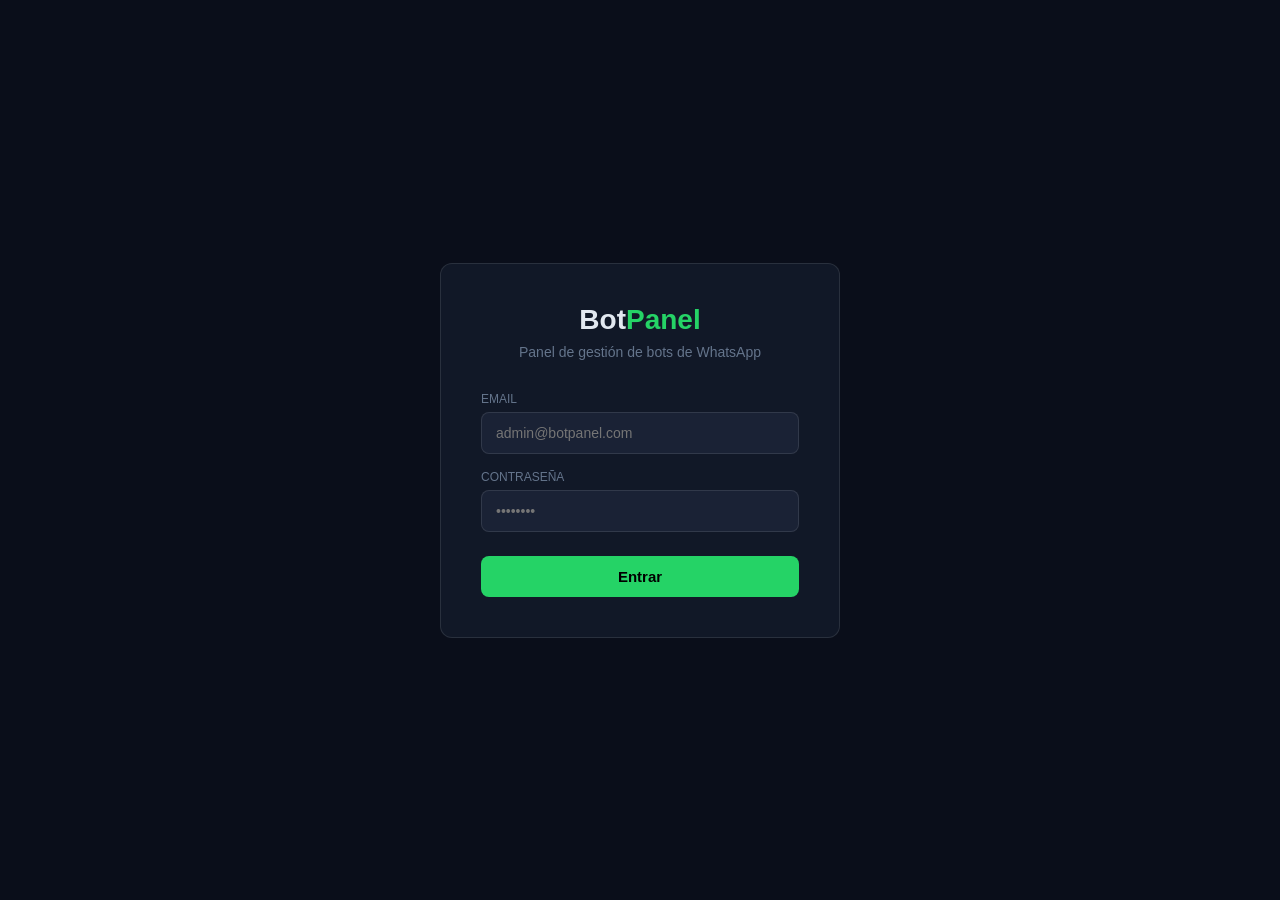
==== frontend/index.html @ 83cc696e "Renombre de archivo a index.html" ====
<!DOCTYPE html>
<html lang="es">
<head>
  <meta charset="UTF-8">
  <title>BotPanel — Login</title>
  <style>
    * { margin: 0; padding: 0; box-sizing: border-box; }

    body {
      font-family: Arial, sans-serif;
      background: #0a0e1a;
      color: #e2e8f0;
      display: flex;
      justify-content: center;
      align-items: center;
      min-height: 100vh;
    }

    .card {
      background: #111827;
      border: 1px solid rgba(255,255,255,0.1);
      border-radius: 12px;
      padding: 40px;
      width: 100%;
      max-width: 400px;
    }

    .logo {
      text-align: center;
      font-size: 28px;
      font-weight: bold;
      margin-bottom: 8px;
    }

    .logo span { color: #25d366; }

    .subtitulo {
      text-align: center;
      color: #64748b;
      font-size: 14px;
      margin-bottom: 32px;
    }

    label {
      display: block;
      font-size: 12px;
      color: #64748b;
      text-transform: uppercase;
      margin-bottom: 6px;
      margin-top: 16px;
    }

    input {
      width: 100%;
      background: #1a2235;
      border: 1px solid rgba(255,255,255,0.1);
      border-radius: 8px;
      padding: 12px 14px;
      color: #e2e8f0;
      font-size: 14px;
      outline: none;
    }

    input:focus { border-color: #25d366; }

    button {
      width: 100%;
      background: #25d366;
      color: #000;
      border: none;
      border-radius: 8px;
      padding: 12px;
      font-size: 15px;
      font-weight: bold;
      cursor: pointer;
      margin-top: 24px;
    }

    button:hover { background: #1db954; }
    button:disabled { opacity: 0.6; cursor: not-allowed; }

    .mensaje {
      margin-top: 16px;
      padding: 10px 14px;
      border-radius: 8px;
      font-size: 13px;
      display: none;
    }

    .mensaje.error {
      background: rgba(239,68,68,0.15);
      border: 1px solid rgba(239,68,68,0.3);
      color: #ef4444;
      display: block;
    }

    .mensaje.exito {
      background: rgba(37,211,102,0.15);
      border: 1px solid rgba(37,211,102,0.3);
      color: #25d366;
      display: block;
    }
  </style>
</head>
<body>

  <div class="card">
    <div class="logo">Bot<span>Panel</span></div>
    <div class="subtitulo">Panel de gestión de bots de WhatsApp</div>

    <label>Email</label>
    <input type="email" id="email" placeholder="admin@botpanel.com" />

    <label>Contraseña</label>
    <input type="password" id="password" placeholder="••••••••" />

    <button id="btnLogin" onclick="login()">Entrar</button>

    <div class="mensaje" id="mensaje"></div>
  </div>

  <script src="auth.js"></script>
  <script>
    async function login() {
      const email    = document.getElementById("email").value;
      const password = document.getElementById("password").value;

      if (!email || !password) {
        mostrarMensaje("Por favor rellena todos los campos", "error");
        return;
      }

      const btn = document.getElementById("btnLogin");
      btn.disabled = true;
      btn.textContent = "Entrando...";

      try {
        // fetch() hace la petición HTTP a nuestra API
        const respuesta = await fetch(`${API}/api/auth/login`, {
          method: "POST",
          headers: { "Content-Type": "application/json" },
          body: JSON.stringify({ email, password })
        });

        const datos = await respuesta.json();

        if (respuesta.ok) {
          // Guardamos el token en localStorage para usarlo en otras páginas
          localStorage.setItem("token", datos.token);
          localStorage.setItem("nombre", datos.nombre);
          localStorage.setItem("email", datos.email);
          localStorage.setItem("rol", datos.rol);
          localStorage.setItem("empresaId", datos.empresaId);

          mostrarMensaje("¡Bienvenido " + datos.nombre + "!", "exito");

          setTimeout(() => {
            window.location.href = "dashboard.html";
          }, 1000);

        } else {
          mostrarMensaje(datos.error || "Email o contraseña incorrectos", "error");
        }

      } catch (error) {
        mostrarMensaje("No se puede conectar con el servidor. ¿Está arrancado Spring Boot?", "error");
      }

      btn.disabled = false;
      btn.textContent = "Entrar";
    }

    function mostrarMensaje(texto, tipo) {
      const div = document.getElementById("mensaje");
      div.textContent = texto;
      div.className = "mensaje " + tipo;
    }

    document.addEventListener("keydown", (e) => {
      if (e.key === "Enter") login();
    });

    // Si ya hay sesión iniciada, vamos al dashboard directamente
    window.onload = () => {
      if (localStorage.getItem("token")) {
        window.location.href = "dashboard.html";
      }
    };
  </script>

</body>
</html>
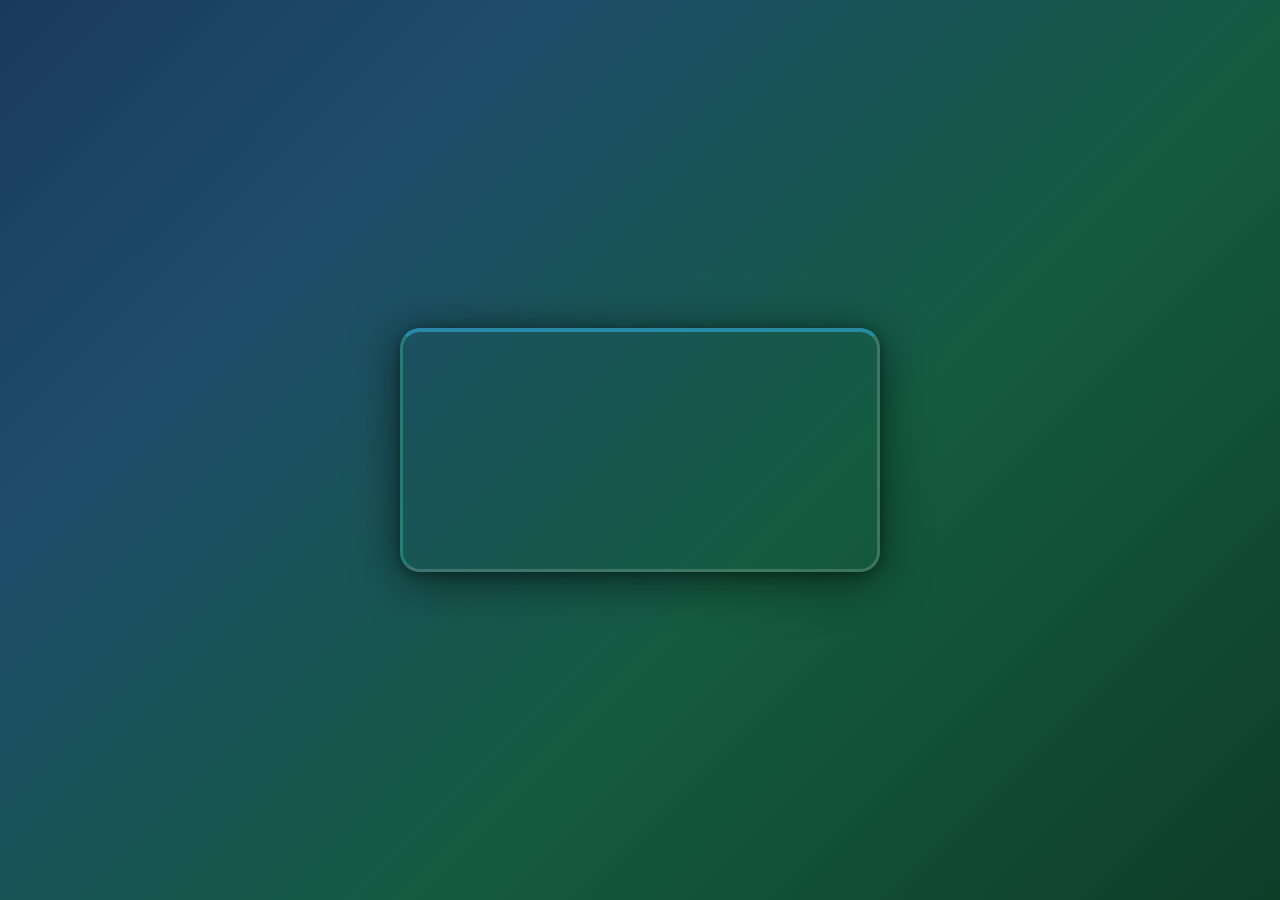
==== commit 79e587b2: "index y video" ====
--- a/frontend/index.html
+++ b/frontend/index.html
@@ -2,125 +2,78 @@
 <html lang="es">
 <head>
   <meta charset="UTF-8">
+  <meta name="viewport" content="width=device-width, initial-scale=1.0">
   <title>BotPanel — Login</title>
-  <style>
-    * { margin: 0; padding: 0; box-sizing: border-box; }
-
-    body {
-      font-family: Arial, sans-serif;
-      background: #0a0e1a;
-      color: #e2e8f0;
-      display: flex;
-      justify-content: center;
-      align-items: center;
-      min-height: 100vh;
-    }
-
-    .card {
-      background: #111827;
-      border: 1px solid rgba(255,255,255,0.1);
-      border-radius: 12px;
-      padding: 40px;
-      width: 100%;
-      max-width: 400px;
-    }
-
-    .logo {
-      text-align: center;
-      font-size: 28px;
-      font-weight: bold;
-      margin-bottom: 8px;
-    }
-
-    .logo span { color: #25d366; }
-
-    .subtitulo {
-      text-align: center;
-      color: #64748b;
-      font-size: 14px;
-      margin-bottom: 32px;
-    }
-
-    label {
-      display: block;
-      font-size: 12px;
-      color: #64748b;
-      text-transform: uppercase;
-      margin-bottom: 6px;
-      margin-top: 16px;
-    }
-
-    input {
-      width: 100%;
-      background: #1a2235;
-      border: 1px solid rgba(255,255,255,0.1);
-      border-radius: 8px;
-      padding: 12px 14px;
-      color: #e2e8f0;
-      font-size: 14px;
-      outline: none;
-    }
-
-    input:focus { border-color: #25d366; }
-
-    button {
-      width: 100%;
-      background: #25d366;
-      color: #000;
-      border: none;
-      border-radius: 8px;
-      padding: 12px;
-      font-size: 15px;
-      font-weight: bold;
-      cursor: pointer;
-      margin-top: 24px;
-    }
-
-    button:hover { background: #1db954; }
-    button:disabled { opacity: 0.6; cursor: not-allowed; }
-
-    .mensaje {
-      margin-top: 16px;
-      padding: 10px 14px;
-      border-radius: 8px;
-      font-size: 13px;
-      display: none;
-    }
-
-    .mensaje.error {
-      background: rgba(239,68,68,0.15);
-      border: 1px solid rgba(239,68,68,0.3);
-      color: #ef4444;
-      display: block;
-    }
-
-    .mensaje.exito {
-      background: rgba(37,211,102,0.15);
-      border: 1px solid rgba(37,211,102,0.3);
-      color: #25d366;
-      display: block;
-    }
-  </style>
+  <link href="https://fonts.googleapis.com/css2?family=DM+Sans:wght@300;400;500;600&family=Space+Mono:wght@400;700&display=swap" rel="stylesheet">
+  <link rel="stylesheet" href="login.css">
 </head>
 <body>
 
-  <div class="card">
-    <div class="logo">Bot<span>Panel</span></div>
-    <div class="subtitulo">Panel de gestión de bots de WhatsApp</div>
+  <!-- GLOW VERDE FONDO -->
+  <div class="glow-green"></div>
 
-    <label>Email</label>
-    <input type="email" id="email" placeholder="admin@botpanel.com" />
-
-    <label>Contraseña</label>
-    <input type="password" id="password" placeholder="••••••••" />
-
-    <button id="btnLogin" onclick="login()">Entrar</button>
-
-    <div class="mensaje" id="mensaje"></div>
+  <!-- SPLASH SCREEN -->
+  <div id="splash">
+    <video id="videoSplash" autoplay muted playsinline>
+      <source src="logovd.mp4" type="video/mp4">
+    </video>
   </div>
 
-  <script src="auth.js"></script>
+  <!-- FORMULARIO LOGIN -->
+  <div id="loginWrap" class="hidden">
+    <div class="card">
+
+      <div class="badge">
+        <div class="badge-dot"></div>
+        BOTPANEL v2.0
+      </div>
+
+      <div class="logo-wrap">
+        <img src="logo.png" alt="BotPanel logo"/>
+        <div class="logo-texto"><span class="bot">Bot</span><span class="panel">Panel</span></div>
+      </div>
+      <div class="subtitulo">Panel de gestión de bots de WhatsApp</div>
+
+      <label>Email</label>
+      <input type="email" id="email" placeholder="admin@botpanel.com" />
+
+      <label>Contraseña</label>
+      <input type="password" id="password" placeholder="••••••••" />
+
+      <button id="btnLogin" onclick="login()">Entrar</button>
+
+      <div class="mensaje" id="mensaje"></div>
+
+      <hr class="divider"/>
+      <div class="footer">BotPanel &copy; 2026 — WhatsApp Automation</div>
+
+    </div>
+  </div>
+
   <script>
+    const API = "http://localhost:8080";
+
+    const video     = document.getElementById("videoSplash");
+    const splash    = document.getElementById("splash");
+    const loginWrap = document.getElementById("loginWrap");
+
+    // Cuando termina el vídeo muestra el login
+    video.addEventListener("ended", mostrarLogin);
+
+    // Fallback: si el vídeo no carga en 6s mostramos el login igualmente
+    setTimeout(() => {
+      if (splash.style.display !== "none") mostrarLogin();
+    }, 6000);
+
+    function mostrarLogin() {
+      splash.classList.add("fadeOut");
+      setTimeout(() => {
+        splash.style.display = "none";
+        loginWrap.classList.remove("hidden");
+        loginWrap.classList.add("fadeIn");
+      }, 600);
+    }
+
     async function login() {
       const email    = document.getElementById("email").value;
       const password = document.getElementById("password").value;
@@ -131,11 +84,10 @@
       }
 
       const btn = document.getElementById("btnLogin");
-      btn.disabled = true;
+      btn.disabled    = true;
       btn.textContent = "Entrando...";
 
       try {
-        // fetch() hace la petición HTTP a nuestra API
         const respuesta = await fetch(`${API}/api/auth/login`, {
           method: "POST",
           headers: { "Content-Type": "application/json" },
@@ -145,42 +97,38 @@
         const datos = await respuesta.json();
 
         if (respuesta.ok) {
-          // Guardamos el token en localStorage para usarlo en otras páginas
-          localStorage.setItem("token", datos.token);
-          localStorage.setItem("nombre", datos.nombre);
-          localStorage.setItem("email", datos.email);
-          localStorage.setItem("rol", datos.rol);
+          localStorage.setItem("token",     datos.token);
+          localStorage.setItem("nombre",    datos.nombre);
+          localStorage.setItem("email",     datos.email);
+          localStorage.setItem("rol",       datos.rol);
           localStorage.setItem("empresaId", datos.empresaId);
 
           mostrarMensaje("¡Bienvenido " + datos.nombre + "!", "exito");
-
-          setTimeout(() => {
-            window.location.href = "dashboard.html";
-          }, 1000);
+          setTimeout(() => { window.location.href = "dashboard.html"; }, 1000);
 
         } else {
           mostrarMensaje(datos.error || "Email o contraseña incorrectos", "error");
+          btn.disabled    = false;
+          btn.textContent = "Entrar";
         }
 
       } catch (error) {
         mostrarMensaje("No se puede conectar con el servidor. ¿Está arrancado Spring Boot?", "error");
+        btn.disabled    = false;
+        btn.textContent = "Entrar";
       }
-
-      btn.disabled = false;
-      btn.textContent = "Entrar";
     }
 
     function mostrarMensaje(texto, tipo) {
-      const div = document.getElementById("mensaje");
+      const div     = document.getElementById("mensaje");
       div.textContent = texto;
-      div.className = "mensaje " + tipo;
+      div.className   = "mensaje " + tipo;
     }
 
     document.addEventListener("keydown", (e) => {
       if (e.key === "Enter") login();
     });
 
-    // Si ya hay sesión iniciada, vamos al dashboard directamente
     window.onload = () => {
       if (localStorage.getItem("token")) {
         window.location.href = "dashboard.html";
--- a/frontend/login.css
+++ b/frontend/login.css
@@ -0,0 +1,290 @@
+@import url('https://fonts.googleapis.com/css2?family=DM+Sans:wght@300;400;500;600&family=Space+Mono:wght@400;700&display=swap');
+
+@import url('https://fonts.googleapis.com/css2?family=DM+Sans:wght@300;400;500;600&family=Space+Mono:wght@400;700&display=swap');
+
+* { margin: 0; padding: 0; box-sizing: border-box; }
+
+body {
+  font-family: 'DM Sans', sans-serif;
+  background: linear-gradient(135deg, #1a3a5c 0%, #1e4d6b 25%, #145c42 60%, #0e3d28 100%);
+  color: #e2e8f0;
+  display: flex;
+  justify-content: center;
+  align-items: center;
+  min-height: 100vh;
+  position: relative;
+  overflow: hidden;
+  z-index: 1; /* 🔥 Necesario para que los glows queden detrás */
+}
+
+/* ===== FONDO: REJILLA ===== */
+body::before {
+  content: '';
+  position: fixed;
+  inset: 0;
+  background-image:
+    linear-gradient(rgba(56,189,248,0.06) 1px, transparent 1px),
+    linear-gradient(90deg, rgba(16,185,129,0.06) 1px, transparent 1px);
+  background-size: 40px 40px;
+  pointer-events: none;
+  z-index: -1; /* 🔥 Ahora está detrás del fondo */
+}
+
+/* ===== GLOW AZUL ===== */
+body::after {
+  content: '';
+  position: fixed;
+  width: 420px;
+  height: 420px;
+  border-radius: 50%;
+  background: radial-gradient(circle, rgba(56,189,248,0.18) 0%, transparent 65%);
+  top: -80px;
+  right: -80px;
+  pointer-events: none;
+  z-index: -1; /* 🔥 Ya no afecta a la card */
+}
+
+/* ===== GLOW VERDE ===== */
+.glow-green {
+  position: fixed;
+  width: 380px;
+  height: 380px;
+  border-radius: 50%;
+  background: radial-gradient(circle, rgba(52,211,153,0.18) 0%, transparent 65%);
+  bottom: -80px;
+  left: -60px;
+  pointer-events: none;
+  z-index: -1; /* 🔥 También detrás */
+}
+
+/* ===== SPLASH SCREEN ===== */
+#splash {
+  position: fixed;
+  inset: 0;
+  z-index: 9999;
+  isolation: isolate;
+  background: linear-gradient(135deg, #1a3a5c 0%, #1e4d6b 25%, #145c42 60%, #0e3d28 100%);
+  display: flex;
+  justify-content: center;
+  align-items: center;
+  transition: opacity 0.6s ease;
+}
+
+#splash video {
+  max-width: 480px;
+  width: 90%;
+  mix-blend-mode: normal;  /* ← aquí el cambio */
+  border: 3px solid rgba(255,255,255,0.18);
+  border-top: 4px solid rgba(56,189,248,0.5);
+  border-left: 3px solid rgba(52,211,153,0.35);
+  border-radius: 20px;
+  box-shadow:
+    0 8px 48px rgba(0,0,0,0.55),
+    0 2px 12px rgba(0,0,0,0.3);
+}
+
+#splash.fadeOut {
+  opacity: 0;
+  pointer-events: none;
+}
+
+/* ===== LOGIN WRAP ===== */
+#loginWrap {
+  display: flex;
+  justify-content: center;
+  align-items: center;
+  min-height: 100vh;
+  width: 100%;
+  position: relative;
+  z-index: 10; /* 🔥 Por encima de glows y rejilla */
+  isolation: isolate;
+}
+
+#loginWrap.hidden { display: none; }
+
+#loginWrap.fadeIn {
+  animation: aparecer 0.8s ease forwards;
+}
+
+@keyframes aparecer {
+  from { opacity: 0; transform: translateY(20px); }
+  to   { opacity: 1; transform: translateY(0); }
+}
+
+.card {
+  position: relative;
+  z-index: 1;
+  background: linear-gradient(160deg, #0d2a42 0%, #0a2a1f 100%);
+  border: 1px solid rgba(255,255,255,0.18);
+  border-top: 2px solid rgba(56,189,248,0.5);
+  border-left: 1px solid rgba(52,211,153,0.35);
+  border-radius: 20px;
+  padding: 40px 36px;
+  width: 100%;
+  max-width: 380px;
+  backdrop-filter: blur(6px);
+  -webkit-backdrop-filter: blur(6px);
+  box-shadow:
+    0 8px 48px rgba(0,0,0,0.55),
+    0 2px 12px rgba(0,0,0,0.3),
+    inset 0 1px 0 rgba(56,189,248,0.25),
+    inset 0 -1px 0 rgba(52,211,153,0.12);
+}
+/* ===== LOGO ===== */
+.logo-wrap {
+  display: flex;
+  flex-direction: column;
+  align-items: center;
+  margin-bottom: 8px;
+}
+
+.logo-wrap img {
+  width: 110px;
+  height: 110px;
+  object-fit: contain;
+  margin-bottom: 10px;
+  mix-blend-mode: normal;
+}
+
+.logo-texto {
+  font-size: 28px;
+  font-weight: 600;
+  letter-spacing: -0.5px;
+}
+
+.logo-texto .bot   { color: #34d399; }
+.logo-texto .panel { color: #38bdf8; }
+
+/* ===== BADGE ===== */
+.badge {
+  display: inline-flex;
+  align-items: center;
+  gap: 6px;
+  background: rgba(14,165,233,0.13);
+  border: 1px solid rgba(14,165,233,0.28);
+  border-radius: 100px;
+  padding: 4px 12px;
+  font-size: 11px;
+  color: #38bdf8;
+  letter-spacing: 0.5px;
+  font-family: 'Space Mono', monospace;
+  margin-bottom: 24px;
+}
+
+.badge-dot {
+  width: 6px;
+  height: 6px;
+  border-radius: 50%;
+  background: #34d399;
+  animation: pulse 2s infinite;
+}
+
+@keyframes pulse {
+  0%, 100% { opacity: 1; }
+  50%       { opacity: 0.3; }
+}
+
+/* ===== TEXTOS ===== */
+.subtitulo {
+  text-align: center;
+  color: #6a9e94;
+  font-size: 13px;
+  font-weight: 300;
+  margin-bottom: 32px;
+  margin-top: 4px;
+}
+
+/* ===== FORMULARIO ===== */
+label {
+  display: block;
+  font-size: 11px;
+  color: #6a9e94;
+  text-transform: uppercase;
+  letter-spacing: 1.2px;
+  font-family: 'Space Mono', monospace;
+  margin-bottom: 8px;
+  margin-top: 16px;
+}
+
+input {
+  width: 100%;
+  background: rgba(255,255,255,0.06);
+  border: 1px solid rgba(255,255,255,0.11);
+  border-radius: 10px;
+  padding: 11px 14px;
+  color: #e2e8f0;
+  font-size: 14px;
+  font-family: 'DM Sans', sans-serif;
+  outline: none;
+  transition: border-color 0.2s, background 0.2s;
+}
+
+input::placeholder { color: #4a6e68; }
+
+input:focus {
+  border-color: rgba(52,211,153,0.6);
+  background: rgba(52,211,153,0.08);
+}
+
+/* ===== BOTÓN ===== */
+button {
+  width: 100%;
+  background: linear-gradient(135deg, #0ea5e9 0%, #10b981 100%);
+  color: #fff;
+  border: none;
+  border-radius: 10px;
+  padding: 13px;
+  font-size: 14px;
+  font-weight: 500;
+  font-family: 'DM Sans', sans-serif;
+  letter-spacing: 0.3px;
+  cursor: pointer;
+  margin-top: 24px;
+  transition: opacity 0.2s, transform 0.1s, box-shadow 0.2s;
+}
+
+button:hover {
+  opacity: 0.95;
+  box-shadow: 0 0 12px rgba(56,189,248,0.25);
+}
+
+button:active   { transform: scale(0.98); }
+button:disabled { opacity: 0.4; cursor: not-allowed; }
+
+/* ===== MENSAJES ===== */
+.mensaje {
+  margin-top: 16px;
+  padding: 10px 14px;
+  border-radius: 8px;
+  font-size: 13px;
+  display: none;
+}
+
+.mensaje.error {
+  background: rgba(239,68,68,0.1);
+  border: 1px solid rgba(239,68,68,0.25);
+  color: #f87171;
+  display: block;
+}
+
+.mensaje.exito {
+  background: rgba(52,211,153,0.1);
+  border: 1px solid rgba(52,211,153,0.25);
+  color: #34d399;
+  display: block;
+}
+
+/* ===== DIVIDER + FOOTER ===== */
+.divider {
+  border: none;
+  border-top: 1px solid rgba(255,255,255,0.08);
+  margin: 28px 0 0;
+}
+
+.footer {
+  text-align: center;
+  font-size: 11px;
+  color: #3a6a60;
+  font-family: 'Space Mono', monospace;
+  margin-top: 12px;
+}
